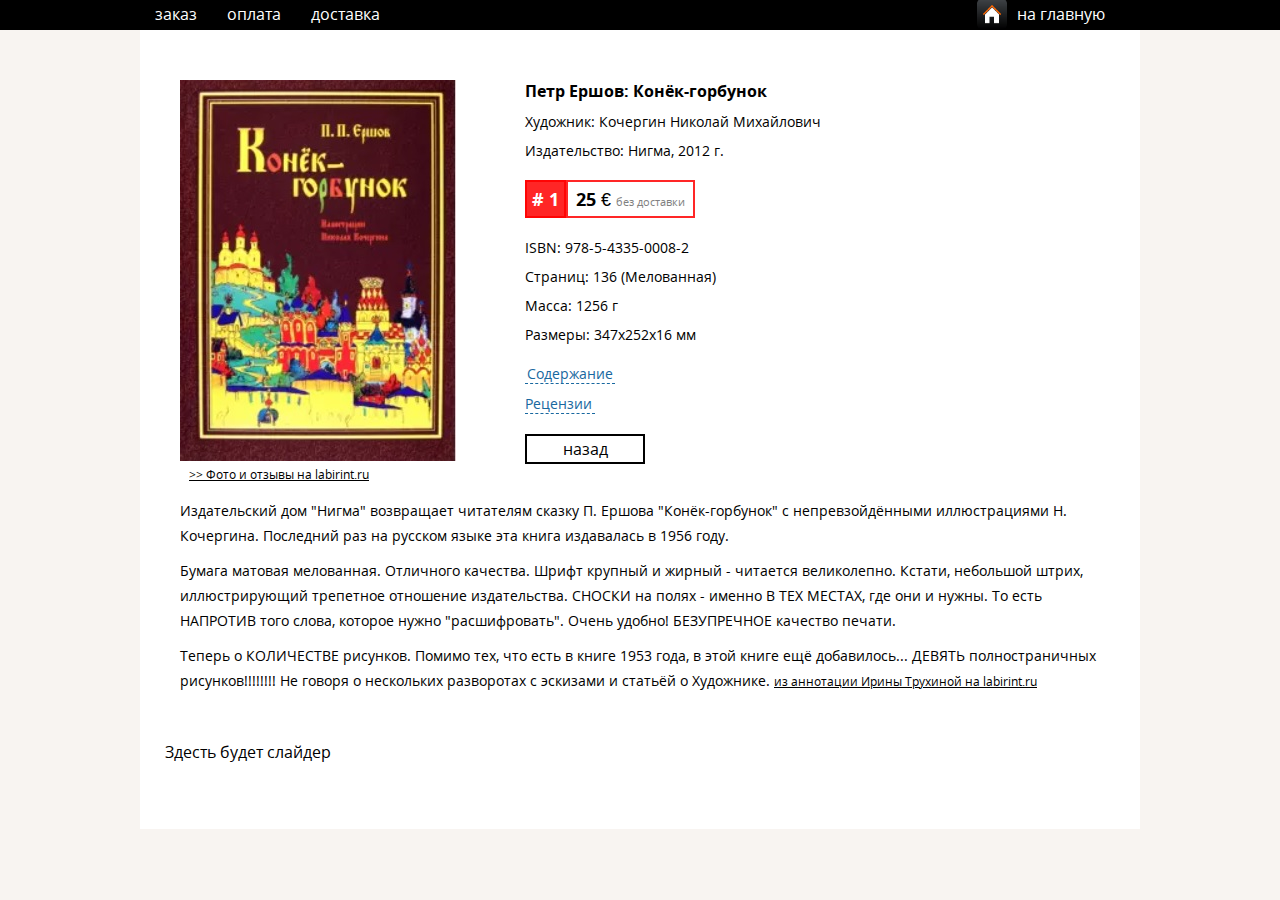
==== card-001.html @ 1ffc99da "create a product card page" ====
<!DOCTYPE html>
<html lang="ru">
<head>
	<title>Книги на русском</title>
	<meta http-equiv="Content-type" content="text/html; charset=utf-8"/>
	<meta name="description" content="Книги на русском языке в Германии"/>
	<meta name="keywords" content="Книги на русском, Books, Buecher"/>
	<link href="favicon/book-open.ico" rel="shortcut icon" type="image/x-icon" />
	<link type="text/css" rel="stylesheet" href="css/style.css"/>  <!-- подключения файла style.css -->
</head>

<body>

<header class="header">
	<nav class="nav nav--article">
		<ul class="nav__list reset-list">
			<li class="nav__item">
				<a href="#" class="nav__link">заказ</a>
			</li>
			<li class="nav__item">
				<a href="#" class="nav__link">оплата</a>
			</li>
			<li class="nav__item">
				<a href="#" class="nav__link">доставка</a>
			</li>
		</ul>
		<ul class="nav__list reset-list">
			<li class="nav__item button">
				<a href="index.html" class="nav__link nav__link--home">на главную</a>
			</li>
		</ul>
	</nav>
</header>

<main class="article">
	<h1 class="visually-hidden">Петр Ершов: Конёк-горбунок</h1>
	<div class="article__intro">
		<div class="article__image-wrapper">
			<img  class="article__image" src="img/001-cover.jpg" alt="Фото обложки">
			<a class="book__summary-link" href="https://www.labirint.ru/books/297139/" target="_blank">
				<p class="book__external-link"> >> Фото и отзывы на labirint.ru</p>
			</a>
		</div>

		<div class="article__features">
			<p class="article__title">Петр Ершов: Конёк-горбунок</p>
			<p class="article__info visually-hidden"></p>  <!-- book__translator -->
			<p class="article__info">Художник: Кочергин Николай Михайлович</p> <!-- book__painter -->
			<p class="article__info">Издательство: Нигма, 2012 г.</p> <!-- book_publisher -->
			<div class="id-price">
				<p class="id-price__id"># 1</p>
				<p class="id-price__price">25 <span class="id-price__plaseholder"> </span>&#8364;
					<span class="id-price__rem">без доставки</span>
				</p>
			</div>
			<div class="article__info">ISBN: 978-5-4335-0008-2</div> <!-- book__isbn -->
			<div class="article__info">Страниц: 136 (Мелованная)</div> <!-- book__pages-number -->
			<div class="article__info">Масса: 1256 г</div> <!-- book__weight -->
			<div class="article__info">Размеры: 347x252x16 мм</div> <!-- book__size -->
			<div class="article__details">
				<button class="article__content">Содержание</button>
				<a class="article__content article__content--link" href="#">Рецензии</a>
			</div>
			<a href="index.html" class="button-back">назад</a>
		</div>
	</div>

	<div class="article__review">
		<p class="article__info">Издательский дом "Нигма" возвращает читателям сказку П. Ершова "Конёк-горбунок"
			с непревзойдёнными иллюстрациями Н. Кочергина. Последний раз на русском языке
			эта книга издавалась в 1956 году.
		</p>
		<p class="article__info">Бумага матовая мелованная. Отличного качества.
			Шрифт крупный и жирный - читается великолепно. Кстати, небольшой штрих,
			иллюстрирующий трепетное отношение издательства. СНОСКИ на полях - именно В ТЕХ МЕСТАХ,
			где они и нужны. То есть НАПРОТИВ того слова, которое нужно "расшифровать". Очень удобно!
			БЕЗУПРЕЧНОЕ качество печати.
		</p>
		<p class="article__info">Теперь о КОЛИЧЕСТВЕ рисунков. Помимо тех, что есть
			в книге 1953 года, в этой книге ещё добавилось... ДЕВЯТЬ полностраничных
			рисунков!!!!!!!! Не говоря о нескольких разворотах с эскизами и статьёй о Художнике.
			<a href="https://www.labirint.ru/books/297139/" class="article__summary-link">из аннотации Ирины Трухиной на labirint.ru</a>
		</p>
		</p>




	</div>

	<div>
		<p class="slider">Здесть будет слайдер</p>
	</div>

</body>
</html>
---- css/style.css ----
@font-face {
  font-family: "OpenSans";
  src: url("../fonts/opensans.woff") format("woff"), url("../fonts/opensans.woff2") format("woff2");
}

@font-face {
  font-family: "OpenSans bold";
  src: url("../fonts/opensansbold.woff") format("woff"), url("../fonts/opensansbold.woff2") format("woff2");
}

/* чтобы при width: 100%; не вываливались из блока padding'и margin'ы */
html {
  box-sizing: border-box;
}

*,
*::before,
*::after {
  box-sizing: inherit;
}

body {
  margin: 0;
  padding: 0;
  min-width: 1200px;
  background-color: #f8f4f1;
  color:#000000;
  font-family: "OpenSans", "Arial", sans-serif;
}

a {
  margin: 0;
  padding: 0;
  text-decoration: none;
}

img {
  max-width: 100%;
  height: auto;
}

/* Служебные классы: */

.reset-list {
  position: relative;

  list-style: none;
  margin: 0;
  padding: 0;
}

.visually-hidden {
  position: absolute;
  width: 1px;
  height: 1px;
  margin: -1px -1px;
  border: 0;
  padding: 0;

  white-space: nowrap; /* Пробелы не учитываются, переносы строк в коде HTML игнорируются, весь текст отображается одной строкой;*/

  clip: rect(0, 0, 0, 0);
  clip-path: inset(100%);
  overflow: hidden;
}

/* Стили для классов (в порядке следования в разметке) */

/* HEADER */

.header {
  width: 100%;
  background-color: #000000;/*#503a3d;*/
}

.nav {
  display: -webkit-flex;
  display: -ms-flex;
  display: flex;
  flex-wrap: wrap;
  justify-content: space-between;

  margin: 0 auto;
  width: 1150px;
  min-height: 30px;
  background-color: #000000;
}

.nav--article {
  width: 1000px;
}

.nav__list {
  display: -webkit-flex;
  display: -ms-flex;
  display: flex;
  flex-wrap: wrap;
  justify-content: space-between;
  margin: 0;
}

.nav__item {
  display: block;
  padding: 3px 15px 4px 15px;
  height: 100%;
}

.nav__item:last-child {
  margin-right: 20px;
}

.nav__text,
.nav__link {
  margin: 0;
  padding: 0;
  color: #ffffff;
}

.nav__link--home {
  position: relative;
  padding-top: 10px;
  padding-left: 40px;
}

.nav__link--home::before {
  content: "";
  position: absolute;
  top: 6px;
  left: 0;
  width: 30px;
  height: 30px;
  background-size: cover;
  background-image: url(../img/home-icon.png);
}

.nav__link:hover {
  color: red;
  /* background-color: #a06700; */
}

.nav__link:active {
  background-color: #663D15; /*(102,61,21)*/
}
/* MAIN */

.container {
  margin: 0 auto;
  padding: 50px 25px;
  width: 1200px;
  background-color: #ffffff;
}

/* .catalog {
  padding-left: 25px;
} */

.part__title {
  margin: 0 0 15px 0;
  padding-left: 25px;
  padding-top: 10px;
}

.part__wrapper {
  display: -webkit-flex;
  display: -ms-flex;
  display: flex;
  flex-wrap: wrap;
  justify-content: space-between;
  align-items: flex-end;

  margin: 0;
  padding: 0;
}

/* Карточка товара */

.book {
  position: relative;
  display: -webkit-flex;
  display: -ms-flex;
  display: flex;
  flex-direction: row;
  flex-wrap: wrap;
  margin-bottom: 30px;
  padding: 15px 15px 0 15px;
  width: 250px;
  min-height: 210px;

  color: #503a3d;
}

.book__tabs-wrapper {
  display: -webkit-flex;
  display: -ms-flex;
  display: flex;
  flex-direction: row;
  flex-wrap: wrap;
  text-transform: uppercase;
  padding-left: 15px;
}

.book__id {
  margin: 0 0 0 2px;
  padding: 1px 5px 1px 5px;
  width: auto;
  min-height: 20px;

  color: #ffffff;
  font-family: "OpenSans bold", "Arial", sans-serif;
  font-size: 14px;
  text-align: center;
  background: linear-gradient(to bottom, #bdb9b9, #939191);
  border: 1px solid grey;
  border-bottom: 2px solid #dfdfc5; /*#f8f4f1;*/
  border-radius: 5px 5px 0 0;
  box-shadow: 3px 3px 3px rgba(0,0,0,0.2);
}

.book__age-group {
  width: auto;
  max-width: 140px;
  margin: 0 0 0 5px;
  padding: 3px 5px 2px 5px;
  min-height: 20px;

  color: #ffffff;
  font-size: 11px;
  text-align: center;
  border-radius: 5px 5px 0 0;
  box-shadow: 3px 3px 3px rgba(0,0,0,0.2);
}

.book__age-group--1 {
  background: linear-gradient(to top,#de2a61, #e26d91 );
  border: 1px solid #de2a61;
  border-bottom: 2px solid #ffd5df;
}

.book__age-group--2 {
  background: linear-gradient(to top, #189076, #58b9a4);
  border: 1px solid #189076;
  border-bottom: 2px solid #dfdfc5;
  border-radius: 5px 5px 0 0;
}

.book__age-group--3 {
  background: linear-gradient(to top, #3fa9e5, #68c3f6);
  border: 1px solid #3fa9e5;
  border-bottom: 2px solid #c4e9e1;
}

.book__age-group--4 {
  background: linear-gradient(to top, #f7bc49, #ffc75a);
  border: 1px solid #f7bc49;
  border-bottom: 2px solid #dfdfc5;
}

.book__image-wrapper {
  position: relative;

  margin-bottom: 10px;
}

.book__image-wrapper--heigh {
  height: 300px;
}

.book__image-wrapper--middle {
  height: 270px;
}

.book__image {
  position: relative;
  width: 210px;
  height: auto;

  -moz-transition: all 0.5s ease-out;
  -o-transition: all 0.5s ease-out;
  -webkit-transition: all 0.5s ease-out;

  border-radius: 2px;
  box-shadow: 0 0 10px rgba(0,0,0,0.5);
}

.book__image:hover {
  width: 220px;
  height: auto;
  box-shadow: 0 0 10px rgba(0,0,0,0.8);

  -webkit-transform: scale(1.03);
  -moz-transform: scale(1.03);
  -o-transform: scale(1.03);
}

.book__price {
  position: absolute;
  bottom: 30px;
  right: -15px;

  width: 50px;
  height: 50px;
  margin: 0;
  padding-top: 12px;

  font-family: "OpenSans bold", "Arial", sans-serif;
  font-size: 18px;
  color: #ffffff;
  text-align: center;
  background-color: rgba(255,0,0,.85);
  border-radius: 50%;
}

.book__placeholder {
  font-size: 7px;
}

.book__summary {
  margin: 0;
  color: #000000;
  font-size: 12px;
  text-align: center;
}

.book__summary-link {
  color: #000000;
  font-size: 12px;
  text-decoration: underline;
}

.book__source {
  color: grey;
  font-size: 11px;
}

.book__summary:hover,
.book__summary-link:hover {
  color: #1868a0;
}

.book__external-link {
  margin: 0;
  padding-left: 9px;
}

/* PRODUCT CARD */
.article {
  margin: 0 auto;
  padding: 50px 25px;
  width: 1000px;
  background-color: #ffffff;
}

.article__title {
  margin: 0 0 10px 0;

  color: #000000;
  font-family: "OpenSans bold", "Arial", sans-serif;
  font-style: 18px;
}

.article__intro {
  display: -webkit-flex;
  display: -ms-flex;
  display: flex;
  flex-direction: row;
  flex-wrap: wrap;
}

.article__image-wrapper {
  width: 330px;
  height: auto;
  margin-right: 15px;
  padding-left: 15px;


}

.article__image {}

.article__features {
  width: 500px;
  padding-left: 15px;
  padding-right: 15px;
}

.article__info {
  margin: 0 0 10px 0;
  font-size: 14px;
}

.article__info:last-child {
  margin-bottom: 20px;
}

.article__details {
  margin-bottom: 20px;
  padding-top: 10px;
  width: auto;
}

.article__content {
  display: block;
  width: 90px;
  margin: 0 0 10px 0;
  padding: 0;

  color: #1868a0; /*#503a3d;*/
  font-family: "OpenSans", "Arial", sans-serif;
  font-size: 14px;
  border: none;
  border-bottom: 1px dashed #1868a0;
  background-color: transparent;
}

.article__content--link {
  width: 70px;
}

.article__review {
  padding: 15px;
  line-height: 25px;
}

.article__summary-link {
  color: #000000;
  font-size: 12px;
  text-decoration: underline;
}

.article__external-link {
  margin: 0;
  padding-left: 9px;
}

.button-back {
  display: block;
  width: 120px;
  height: 30px;
  padding-top: 2px;
  color: #000000;
  font-family: "OpenSans", "Arial", sans-serif;
  font-size: 16px;
  text-align: center;
  background-color: #ffffff;
  border: 2px solid #000000;
}

.button-back:hover {
  color: #ffffff;
  background-color: #503a3d;
}

/* Блок с id и ценой*/

.id-price {
  display: -webkit-flex;
  display: -ms-flex;
  display: flex;
  flex-direction: row;
  flex-wrap: wrap;

  margin: 0 0 10px 0;
  padding: 10px 0;

  font-family: "OpenSans bold", "Arial", sans-serif;
  font-size: 18px;
}

.id-price__id {
  margin: 0;
  padding: 5px;
  color: #ffffff;
  background-color: rgba(255,0,0,.85);
  border: 2px solid rgba(255,0,0,.85);
}

.id-price__price {
  margin: 0;
  padding: 5px 8px;
  border: 2px solid rgba(255,0,0,.85);
}

.id-price__plaseholder {
  font-size: 5px;
}

.id-price__rem {
  color: grey;
  font-family: "OpenSans", "Arial", sans-serif;
  font-size: 11px;
}


/* МОДАЛЬНЫЕ ОКНА */

/* ЗАКАЗ - ОПЛАТА - ДОСТАВКА */

/* Подробная карточка товара */
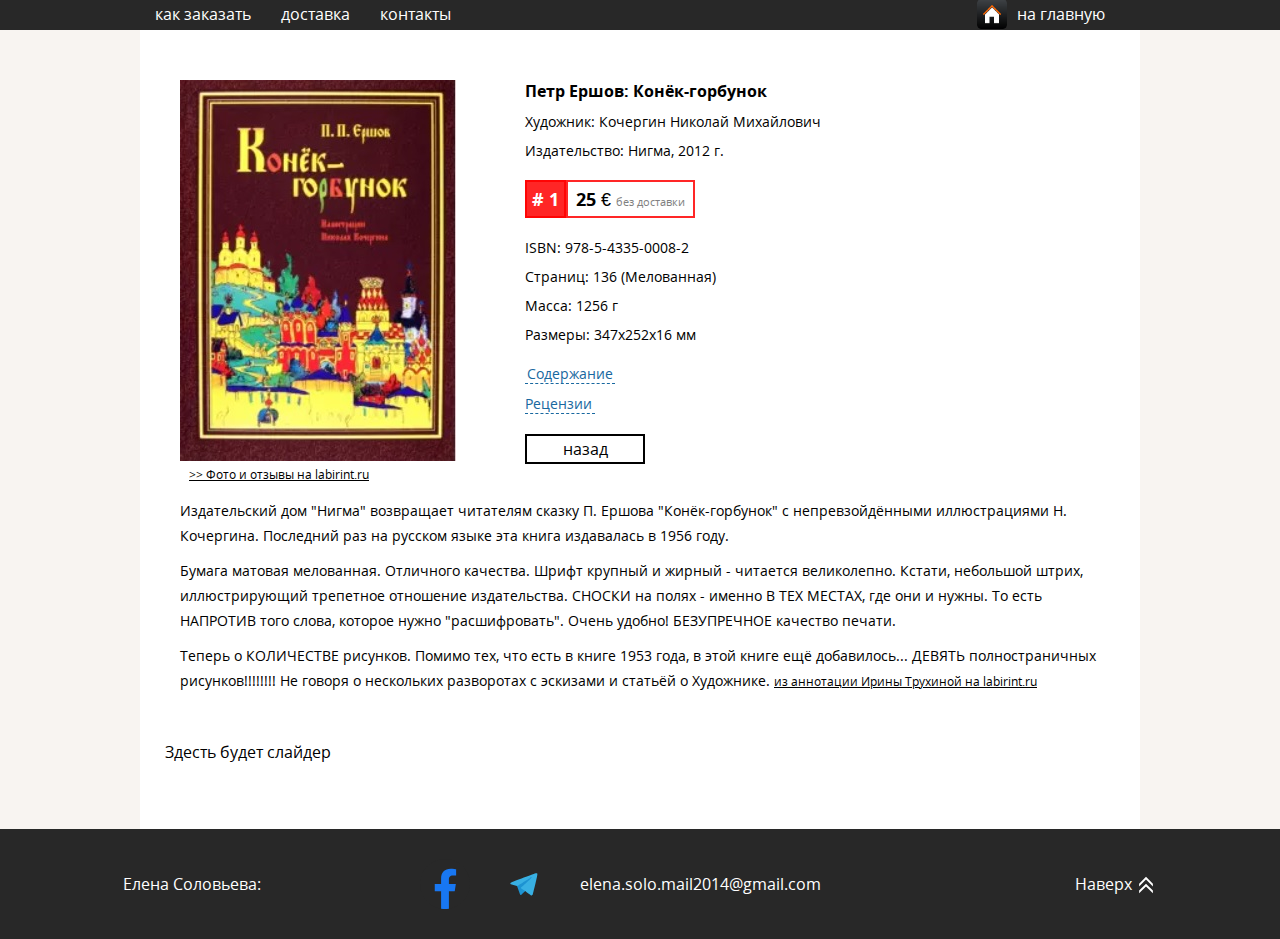
==== commit adb656b1: "define styles for footer" ====
--- a/card-001.html
+++ b/card-001.html
@@ -5,7 +5,7 @@
 	<meta http-equiv="Content-type" content="text/html; charset=utf-8"/>
 	<meta name="description" content="Книги на русском языке в Германии"/>
 	<meta name="keywords" content="Книги на русском, Books, Buecher"/>
-	<link href="favicon/book-open.ico" rel="shortcut icon" type="image/x-icon" />
+<link href="favicon/book-red.ico" rel="shortcut icon" type="image/x-icon" />
 	<link type="text/css" rel="stylesheet" href="css/style.css"/>  <!-- подключения файла style.css -->
 </head>
 
@@ -15,13 +15,13 @@
 	<nav class="nav nav--article">
 		<ul class="nav__list reset-list">
 			<li class="nav__item">
-				<a href="#" class="nav__link">заказ</a>
-			</li>
-			<li class="nav__item">
-				<a href="#" class="nav__link">оплата</a>
+				<a href="#" class="nav__link" name="up">как заказать</a>
 			</li>
 			<li class="nav__item">
 				<a href="#" class="nav__link">доставка</a>
+			</li>
+			<li class="nav__item">
+				<a href="#contacts" class="nav__link">контакты</a>
 			</li>
 		</ul>
 		<ul class="nav__list reset-list">
@@ -82,15 +82,44 @@
 			<a href="https://www.labirint.ru/books/297139/" class="article__summary-link">из аннотации Ирины Трухиной на labirint.ru</a>
 		</p>
 		</p>
-
-
-
-
 	</div>
 
 	<div>
 		<p class="slider">Здесть будет слайдер</p>
 	</div>
 
+</main>
+
+<footer class="footer">
+	<div class="footer__wrapper">
+		<p class="footer__left">Елена Соловьева: <a href="#" name="contacts"></a>
+		</p>
+		<ul class="footer__middle contact reset-list">
+			<li class="contact__item">
+				<a class="contact__link contact__link--facebook"
+				href="https://www.facebook.com/%D0%9B%D0%B8%D1%87%D0%BD%D0%B0%D1%8F-%D1%81%D1%82%D1%80%D0%B0%D0%BD%D0%B8%D1%86%D0%B0-%D0%95%D0%BB%D0%B5%D0%BD%D1%8B-%D0%A1%D0%BE%D0%BB%D0%BE%D0%B2%D1%8C%D0%B5%D0%B2%D0%BE%D0%B9-101800968509706/?view_public_for=101800968509706"
+				 target="_blank"></a>
+			</li>
+			<li class="contact__item">
+				<a class="contact__link contact__link--telegram" href="https://telegram.me/ElenaSolo77" target="_blank"></a>
+			</li>
+			<li class="contact__item contact__item--email">
+				<a class="contact__link contact__link--email"  class="contact__item" href="mailto:elena.solo.mail2014@gmail.com">
+					elena.solo.mail2014@gmail.com
+				</a>
+			</li>
+			<!-- <li class="contact__item">
+				<a class="contact__link contact__link - - whatsapp" href="https://wa.me/+4917620063724/?text= " target="_blank"></a>
+			</li> -->
+		</ul>
+		<div class="footer__right">
+			<a href="#up" class="footer__link--up">Наверх</a>
+		</div>
+	</div>
+</footer>
+
 </body>
+
+
+
 </html>
--- a/css/style.css
+++ b/css/style.css
@@ -6,6 +6,11 @@
 @font-face {
   font-family: "OpenSans bold";
   src: url("../fonts/opensansbold.woff") format("woff"), url("../fonts/opensansbold.woff2") format("woff2");
+}
+
+@font-face {
+  font-family: "Lett";
+  src: url("../fonts/lett.woff") format("woff"), src: url("../fonts/lett.woff2") format("woff2");
 }
 
 /* чтобы при width: 100%; не вываливались из блока padding'и margin'ы */
@@ -70,7 +75,7 @@
 
 .header {
   width: 100%;
-  background-color: #000000;/*#503a3d;*/
+  background-color: #282828;/*#503a3d;*/
 }
 
 .nav {
@@ -83,7 +88,7 @@
   margin: 0 auto;
   width: 1150px;
   min-height: 30px;
-  background-color: #000000;
+  background-color: #282828;
 }
 
 .nav--article {
@@ -134,13 +139,16 @@
 }
 
 .nav__link:hover {
-  color: red;
-  /* background-color: #a06700; */
-}
-
-.nav__link:active {
-  background-color: #663D15; /*(102,61,21)*/
-}
+  color: #e06e6a;
+}
+/*
+.nav__link:visited {
+  color:#f6f2ef;
+} */
+
+/* .nav__link:active {
+  background-color: #663D15;
+} */
 /* MAIN */
 
 .container {
@@ -149,10 +157,6 @@
   width: 1200px;
   background-color: #ffffff;
 }
-
-/* .catalog {
-  padding-left: 25px;
-} */
 
 .part__title {
   margin: 0 0 15px 0;
@@ -340,6 +344,25 @@
 .book__external-link {
   margin: 0;
   padding-left: 9px;
+}
+
+
+.reserv {
+  position: relative;
+  opacity: 70%;
+}
+
+.reserv::before {
+  content: "";
+  position: absolute;
+  z-index: 2;
+  top: 100px;
+  left: 50px;
+
+  width: 150px;
+  height: 70px;
+  background-size: cover;
+  background-image: url("../img/reserved.png");
 }
 
 /* PRODUCT CARD */
@@ -495,4 +518,129 @@
 
 /* ЗАКАЗ - ОПЛАТА - ДОСТАВКА */
 
+/* FOOTER */
+
+.footer  {
+  width: 100%;
+  padding: 30px;
+  min-height: 30px;
+  background-color: #282828;
+}
+
+.footer__wrapper {
+  display: -webkit-flex;
+  display: -ms-flex;
+  display: flex;
+  flex-wrap: wrap;
+  justify-content: space-around;
+  align-items: center;
+
+  width: 1150px;
+  margin: 0 auto;
+
+  color: #ffffff;
+}
+
+.footer__left {
+  width: 152px;
+  margin: 0;
+}
+
+.footer__middle {
+  width: auto;
+  margin: 0;
+}
+
+.footer__right {
+  width: 82px;
+  margin: 0;
+}
+
+
+.footer__link--up {
+  display: block;
+  position: relative;
+  color: #ffffff;
+}
+
+.footer__link--up::after {
+  content: "";
+  position: absolute;
+  z-index: 2;
+  top: 1px;
+  right: 0;
+  width: 22px;
+  height: 22px;
+  background-size: cover;
+  /* background-color: white; */
+  background-image: url("../img/up-icon-white.svg");
+}
+
+.footer__link--up:hover {
+  color: #e06e6a;
+}
+
+.footer__link--up:hover:after {
+  background-image: url("../img/up-icon-red.svg");
+}
+
+.contact {
+  display: -webkit-flex;
+  display: -ms-flex;
+  display: flex;
+  flex-wrap: wrap;
+  justify-content: space-around;
+  align-items: center;
+
+  padding: 0 30px;
+}
+
+.contact__item {
+  display: block;
+  width: 50px;
+  height: 50px;
+  margin-right: 30px;
+}
+
+.contact__item--email {
+  width: 350px;
+  height: auto;
+  margin-right: 0;
+}
+
+.contact__link {
+  display: block;
+  width: 100%;
+  height: 100%;
+  padding: 0;
+  color: #ffffff;
+}
+
+.contact__link--facebook {
+  background-size: cover;
+  background-image: url("../img/facebook-icon-black.svg");
+}
+
+.contact__link--facebook:hover {
+  background-color: transparent;
+  background-image: url("../img/facebook-icon-blue.svg");
+}
+
+.contact__link--telegram {
+  background-size: cover;
+  background-image: url("../img/telegram-icon-white-2.svg");
+}
+
+.contact__link--telegram:hover {
+  background-color: transparent;
+  background-image: url("../img/telegram-icon-blue.svg");
+}
+
+
+.contact__link--email:hover {
+  color: #68a7de;
+}
+
+
+
 /* Подробная карточка товара */
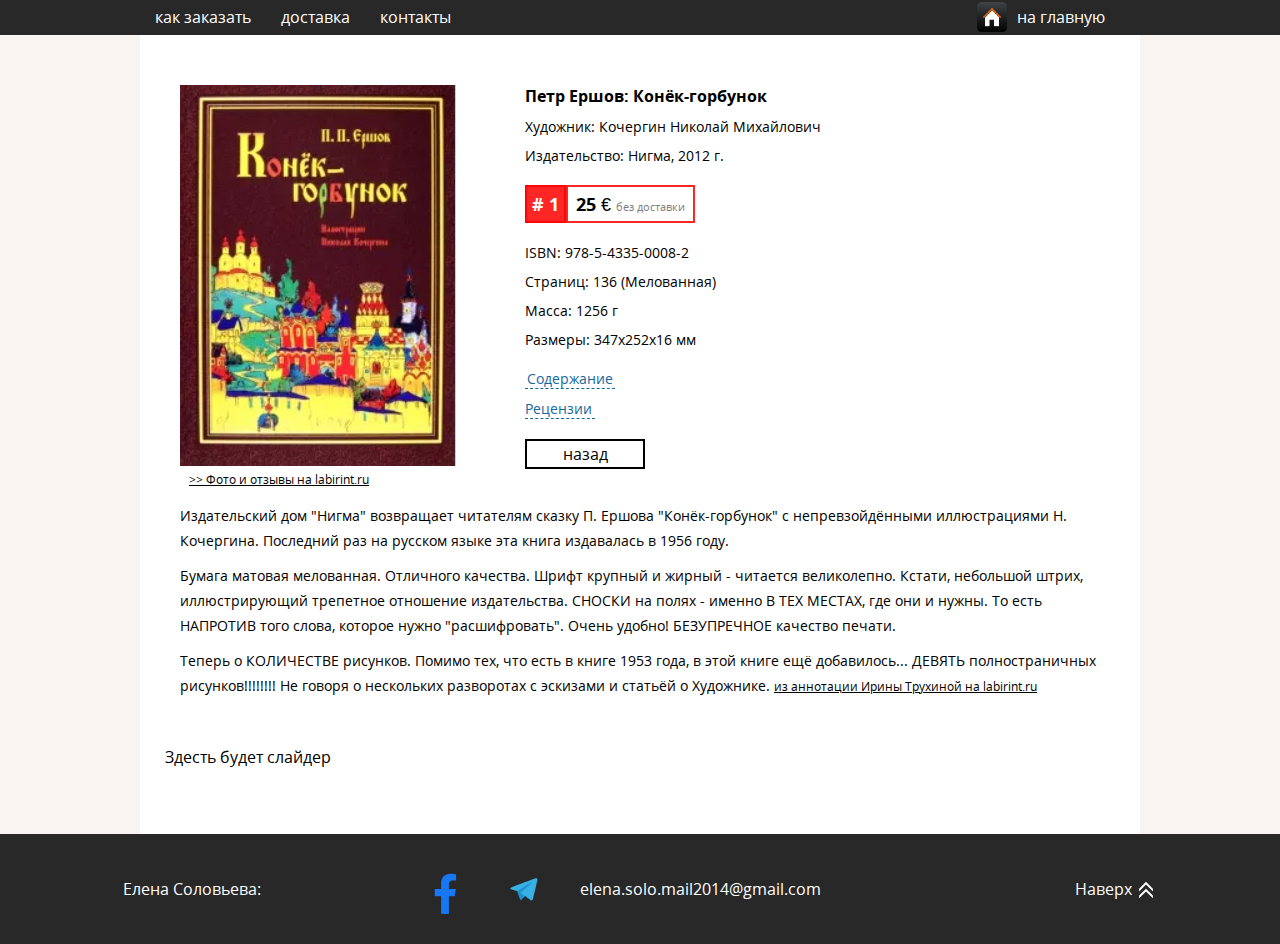
==== commit 1ef31709: "add modal windows" ====
--- a/card-001.html
+++ b/card-001.html
@@ -58,7 +58,7 @@
 			<div class="article__info">Масса: 1256 г</div> <!-- book__weight -->
 			<div class="article__info">Размеры: 347x252x16 мм</div> <!-- book__size -->
 			<div class="article__details">
-				<button class="article__content">Содержание</button>
+				<button class="article__content" aria-label="содержание">Содержание</button>
 				<a class="article__content article__content--link" href="#">Рецензии</a>
 			</div>
 			<a href="index.html" class="button-back">назад</a>
--- a/css/style.css
+++ b/css/style.css
@@ -114,11 +114,34 @@
   margin-right: 20px;
 }
 
-.nav__text,
+.nav__text {
+  margin: 0;
+  padding: 0;
+  color: #ffffff;
+}
+
 .nav__link {
-  margin: 0;
-  padding: 0;
-  color: #ffffff;
+  width: 90px;
+  height: 30px;
+  margin: 0;
+  padding: 0;
+  color: #ffffff;
+  font-family: "OpenSans", "Arial", sans-serif;
+  font-size: 16px;
+  line-height: 28px;
+  text-align: center;
+  vertical-align: middle;
+  background-color: #282828;
+  border: none;
+  outline: none;
+}
+
+.nav__link--offer {
+  width: 150px;
+}
+
+.nav__link--order {
+  width: 110px;
 }
 
 .nav__link--home {
@@ -141,17 +164,16 @@
 .nav__link:hover {
   color: #e06e6a;
 }
-/*
-.nav__link:visited {
-  color:#f6f2ef;
-} */
-
-/* .nav__link:active {
-  background-color: #663D15;
-} */
+
+.nav__link:active {
+  color: #e06e6a;
+  opacity: 0.8;
+}
+
 /* MAIN */
 
 .container {
+  position: relative;
   margin: 0 auto;
   padding: 50px 25px;
   width: 1200px;
@@ -513,11 +535,6 @@
   font-size: 11px;
 }
 
-
-/* МОДАЛЬНЫЕ ОКНА */
-
-/* ЗАКАЗ - ОПЛАТА - ДОСТАВКА */
-
 /* FOOTER */
 
 .footer  {
@@ -641,6 +658,62 @@
   color: #68a7de;
 }
 
-
-
-/* Подробная карточка товара */
+/* МОДАЛЬНЫЕ ОКНА */
+
+.modal__window {
+  position: absolute;
+  z-index: 2;
+  top: 0px;
+
+
+  margin: 0 auto;
+  padding: 15px 25px;
+  width: 550px;
+  height: auto;
+
+  font-family: "OpenSans", "Arial", sans-serif;
+  font-size: 14px;
+  background-color: #ffffff;
+  box-shadow: 0 0 2px rgba(0, 0, 0, 0.5);
+  border-radius: 0 2px 0 2px;
+}
+
+.modal__window--intro {
+  left: 40px;
+}
+
+.modal__window--order,
+.modall__window--delivery {
+  right: 10px;
+}
+
+
+.modal__text {
+  margin: 0 0 10px 0;
+  padding: 10px 10px 0 10px;
+}
+
+.close-button {
+  position: absolute;
+  width: -1px;
+  height: -1px;
+  border: none;
+  top: 20px;
+  right: 20px;
+}
+
+.close-button::after {
+  content: "";
+  position: absolute;
+  top: 0;
+  right: 0;
+  width: 30px;
+  height: 30px;
+  background-size: cover;
+  /* background-color: green; */
+  background-image: url("../img/close-icon-grey.svg");
+}
+
+.close-button:hover:after {
+  background-image: url("../img/close-icon-black.svg");
+}
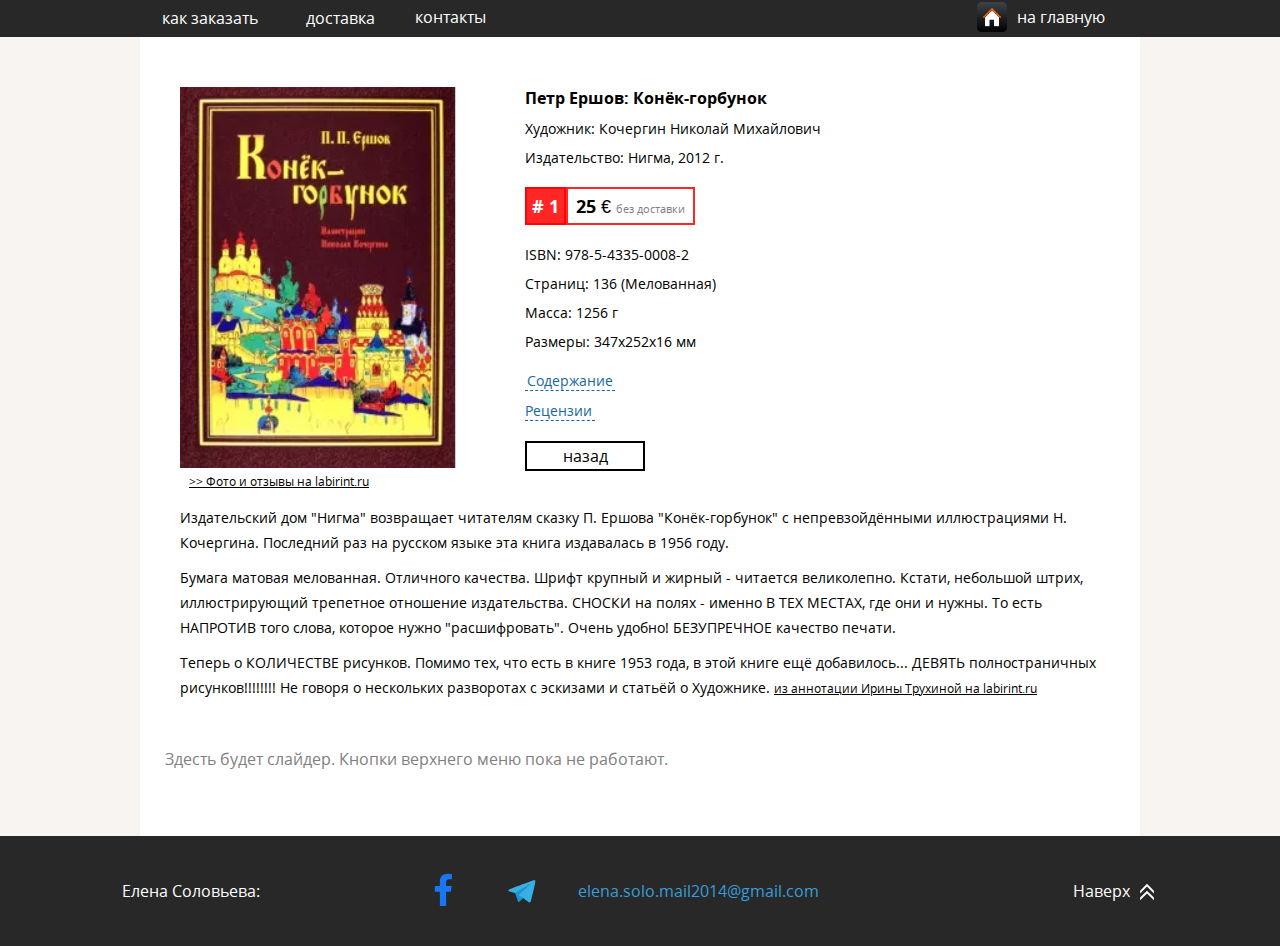
==== commit 78170543: "add js script for close-button and modal windows" ====
--- a/card-001.html
+++ b/card-001.html
@@ -15,13 +15,14 @@
 	<nav class="nav nav--article">
 		<ul class="nav__list reset-list">
 			<li class="nav__item">
-				<a href="#" class="nav__link" name="up">как заказать</a>
+				<a href="#" name="up"></a>
+				<button  class="nav__link nav__link--order" id="order" aria-label="как заказать">как заказать</button>
 			</li>
 			<li class="nav__item">
-				<a href="#" class="nav__link">доставка</a>
+				<button class="nav__link" id="delivery" aria-label="доставка">доставка</button>
 			</li>
 			<li class="nav__item">
-				<a href="#contacts" class="nav__link">контакты</a>
+				<a class="nav__link nav__link--narrow" id="contactsLink" href="#contacts">контакты</a>
 			</li>
 		</ul>
 		<ul class="nav__list reset-list">
@@ -85,7 +86,7 @@
 	</div>
 
 	<div>
-		<p class="slider">Здесть будет слайдер</p>
+		<p class="slider">Здесть будет слайдер. Кнопки верхнего меню пока не работают.</p>
 	</div>
 
 </main>
@@ -118,6 +119,9 @@
 	</div>
 </footer>
 
+<script src="js/modalWindows.js"></script>
+<script src="js/closeWindow.js"></script>
+
 </body>
 
 
--- a/css/style.css
+++ b/css/style.css
@@ -25,6 +25,10 @@
 }
 
 body {
+  display: flex;
+  flex-direction: column;
+  min-height: 100vh;
+
   margin: 0;
   padding: 0;
   min-width: 1200px;
@@ -33,6 +37,10 @@
   font-family: "OpenSans", "Arial", sans-serif;
 }
 
+main {
+  flex-grow: 1;
+}
+
 a {
   margin: 0;
   padding: 0;
@@ -106,6 +114,7 @@
 
 .nav__item {
   display: block;
+  position: relative;
   padding: 3px 15px 4px 15px;
   height: 100%;
 }
@@ -137,7 +146,33 @@
 }
 
 .nav__link--offer {
+  position: relative;
   width: 150px;
+}
+
+.nav__link--offer::before {
+  content: "";
+  position: absolute;
+  top: 1px;
+  left: -33px;
+  width: 30px;
+  height: 30px;
+  background-size: cover;
+  background-image: url("../img/my-foto.jpg");
+  border-radius: 50%;
+
+  -moz-transition: all 0.5s ease-out;
+  -o-transition: all 0.5s ease-out;
+  -webkit-transition: all 0.5s ease-out;
+}
+
+.nav__link--offer:hover:before {
+  left: -73px;
+  width: 70px;
+  height: 70px;
+  z-index: 2;
+
+
 }
 
 .nav__link--order {
@@ -170,6 +205,10 @@
   opacity: 0.8;
 }
 
+.nav__button--active {
+  color: #ffffff;
+  border-bottom: 2px solid #ffffff;
+}
 /* MAIN */
 
 .container {
@@ -455,6 +494,10 @@
   border: none;
   border-bottom: 1px dashed #1868a0;
   background-color: transparent;
+}
+
+.article__content:hover {
+  font-weight: bold;
 }
 
 .article__content--link {
@@ -538,6 +581,7 @@
 /* FOOTER */
 
 .footer  {
+  flex-shrink: 0;
   width: 100%;
   padding: 30px;
   min-height: 30px;
@@ -569,7 +613,7 @@
 }
 
 .footer__right {
-  width: 82px;
+  width: 85px;
   margin: 0;
 }
 
@@ -578,6 +622,8 @@
   display: block;
   position: relative;
   color: #ffffff;
+  font-family: "OpenSans", "Arial", sans-serif;
+  font-size: 16px;
 }
 
 .footer__link--up::after {
@@ -634,12 +680,14 @@
 }
 
 .contact__link--facebook {
+  margin-left: 5px;
+  background-size: 80%;
+  background-repeat: no-repeat;
+  background-image: url("../img/facebook-icon-black.svg");
+}
+
+.contact__link--facebook:hover {
   background-size: cover;
-  background-image: url("../img/facebook-icon-black.svg");
-}
-
-.contact__link--facebook:hover {
-  background-color: transparent;
   background-image: url("../img/facebook-icon-blue.svg");
 }
 
@@ -649,13 +697,25 @@
 }
 
 .contact__link--telegram:hover {
+  margin-left: 5px;
   background-color: transparent;
   background-image: url("../img/telegram-icon-blue.svg");
 }
 
 
+.contact__link--email {
+  font-family: "OpenSans", "Arial", sans-serif;
+  font-size: 16px;
+  color: #379dd8; /*4d91ee  #1d93d3 #68a7de; */
+}
+
 .contact__link--email:hover {
-  color: #68a7de;
+  color: #1791d7; /*#1270f1;  #38b2e5*/
+  text-decoration: underline;
+}
+
+.contact__link--email:active {
+  opacity: 0.7;
 }
 
 /* МОДАЛЬНЫЕ ОКНА */
@@ -673,7 +733,7 @@
 
   font-family: "OpenSans", "Arial", sans-serif;
   font-size: 14px;
-  background-color: #ffffff;
+  background-color: #f8f4f1; /* fdefcc; */
   box-shadow: 0 0 2px rgba(0, 0, 0, 0.5);
   border-radius: 0 2px 0 2px;
 }
@@ -683,14 +743,22 @@
 }
 
 .modal__window--order,
-.modall__window--delivery {
+.modal__window--delivery {
   right: 10px;
 }
-
 
 .modal__text {
   margin: 0 0 10px 0;
   padding: 10px 10px 0 10px;
+}
+
+.modal__link {
+  color: #1868a0;
+  border-bottom: 1px dashed #1868a0;
+}
+
+.modal__link:hover {
+  font-weight: bold;
 }
 
 .close-button {
@@ -710,10 +778,15 @@
   width: 30px;
   height: 30px;
   background-size: cover;
-  /* background-color: green; */
+  background-image: url("../img/close-icon-black.svg");
+}
+
+.close-button:hover:after {
   background-image: url("../img/close-icon-grey.svg");
 }
 
-.close-button:hover:after {
-  background-image: url("../img/close-icon-black.svg");
-}
+/* SLIDER */
+
+.slider {
+  color: grey;
+}
